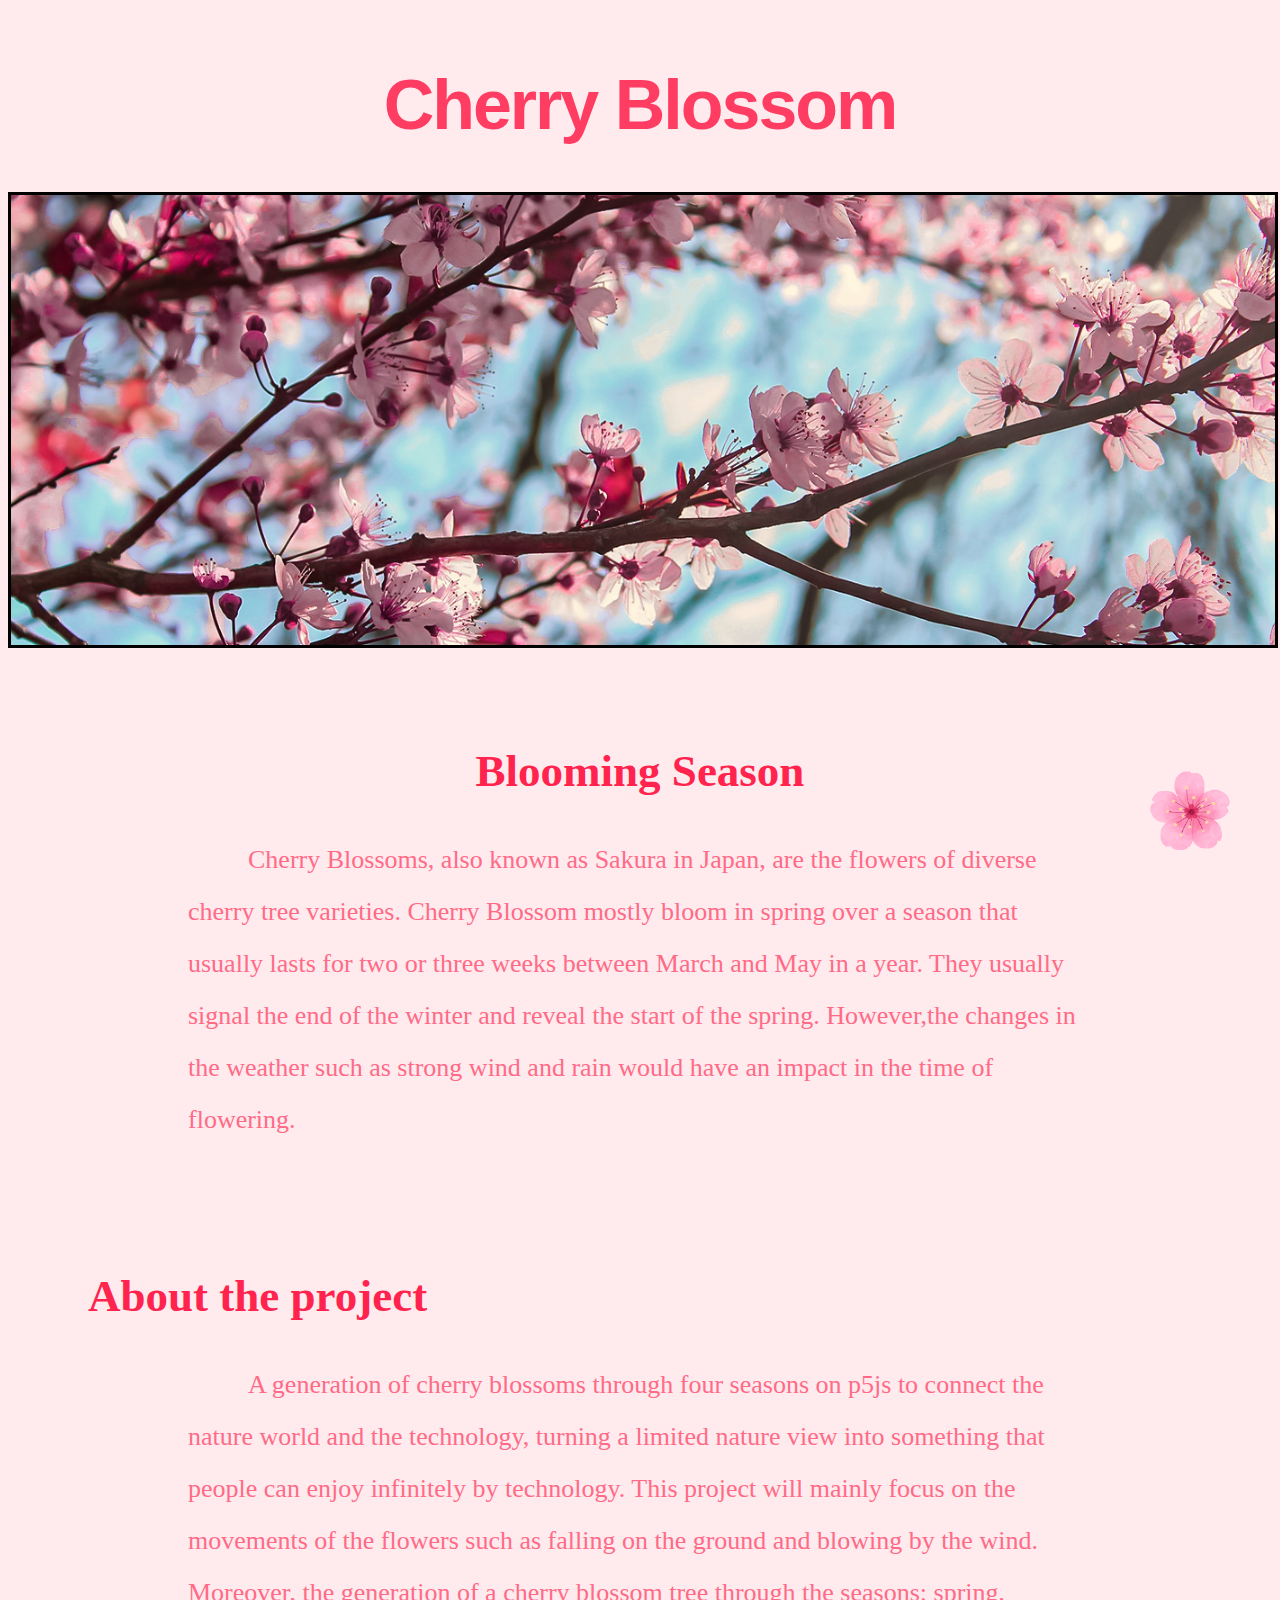
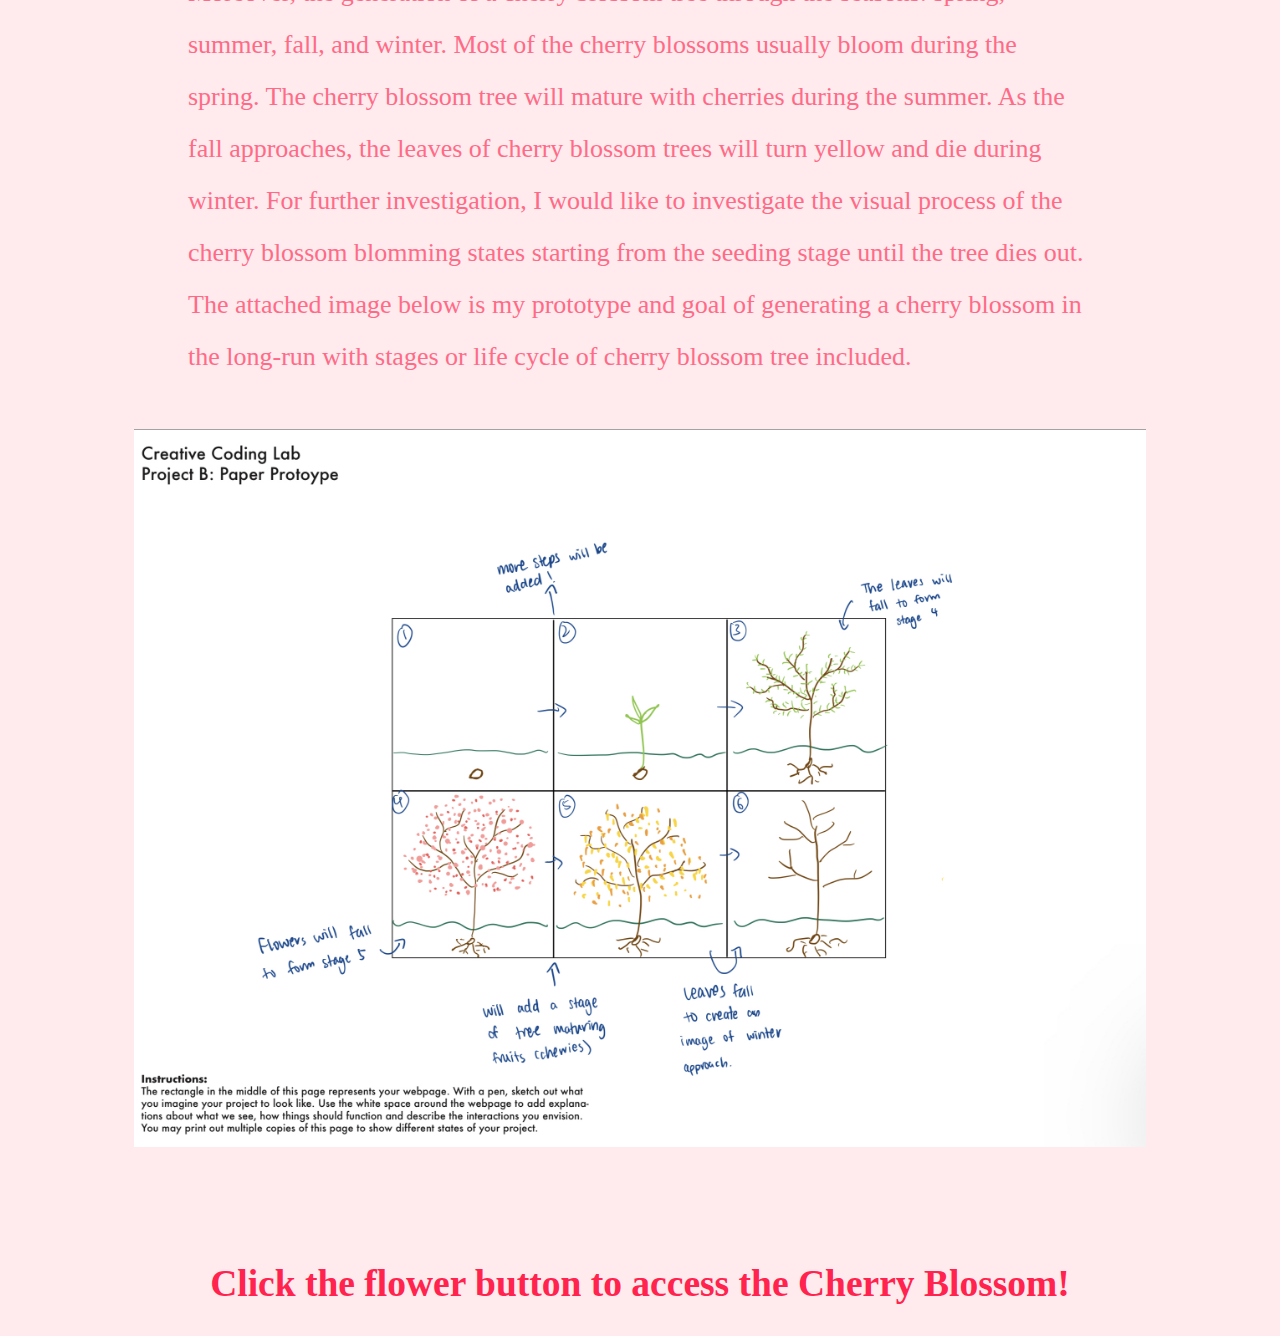
==== ProjectB/index1.html @ cfa877f9 "no space" ====
<!DOCTYPE html>
<html lang="en">

<head>
  <meta charset="UTF-8">
  <meta name="viewport" content="width=device-width, initial-scale=1.0">

  <link rel="stylesheet" href="css/style1.css">

  <script src="js/lib/p5.js"></script>
  <script src="js/lib/p5.sound.js"></script>
</head>

<body>
  <div id="title">
    <h1>Cherry Blossom</h1>
  </div>

  <div id="banner">
   <img id="cherryblossom_banner" src="assets/cherryblossombanner.png" alt="cherryblossom">
  </div>

  <div id="Blooming_Season">
    <h2>Blooming Season</h2>
    <p>
      Cherry Blossoms, also known as Sakura in Japan, are the flowers of diverse cherry tree varieties. Cherry Blossom mostly bloom in spring over a season that usually lasts for two or three weeks between March and May in a year. They usually signal the end of the winter and reveal the start of the spring. However,the changes in the weather such as strong wind and rain would have an impact in the time of flowering.
    </p>
  </div>

  <div id="Description">
    <h2>About the project</h2>
    <p>
      A generation of cherry blossoms through four seasons on p5js to connect the nature world and the technology, turning a limited nature view into something that people can enjoy infinitely by technology. This project will mainly focus on the movements of the flowers such as falling on the ground and blowing by the wind. Moreover, the generation of a cherry blossom tree through the seasons: spring, summer, fall, and winter. Most of the cherry blossoms usually bloom during the spring. The cherry blossom tree will mature with cherries during the summer. As the fall approaches, the leaves of cherry blossom trees will turn yellow and die during winter. For further investigation, I would like to investigate the visual process of the cherry blossom blomming states starting from the seeding stage until the tree dies out. The attached image below is my prototype and goal of generating a cherry blossom in the long-run with stages or life cycle of cherry blossom tree included.
    </p>
  </div>

  <div id="display">
    <div id="lifecycle"> 
      <img src="assets/life cycle of cherry blossom.png" alt="life cycle of Cherry Blossom">
    </div>
  </div>

  <div id="Instruction">
    <h2>Click the flower button to access the Cherry Blossom!</h2>
  </div>
  
  <script src="js/script.js"></script>

  <div id="button">
    <a href="index2.html">
      <img src="assets/flower.gif">
    </a>
  </div>

</body>

</html>
---- ProjectB/css/style1.css ----
html,body{
  background-color: rgb(	255, 234, 238);
}

#title{
  width: auto;
  text-align:center;
  font-family:'Trebuchet MS', 'Lucida Sans Unicode', 'Lucida Grande', 'Lucida Sans', Arial, sans-serif;
  font-size:35px;
  letter-spacing: -2px;;
  margin-left: auto;
  margin-right: auto;
  padding-top: 10px;
  color:rgb(	255, 60, 98);
}	

#banner{
  border: solid black; 
  width: 100%;
  height: 450px;
  position: relative; 
}

#cherryblossom_banner{
  width: 100%;
  height: 100%;
  object-fit: cover;
}

#Blooming_Season{
  position: relative;
  width:auto;
  text-align:center;
  font-family:'Times New Roman', Times, serif;
  font-size: 30px;
  margin-left: 80px;
  margin-right: 80px;
  padding-top: 60px;
  padding-bottom: 30px;
  color: rgb(255, 35, 77);
}

#Description{
  width:auto;
  text-align:left;
  font-family:'Times New Roman', Times, serif;
  font-size: 30px;
  margin-left: 80px;
  margin-right: 80px;
  padding-top: 30px;
  padding-bottom: 10px;
  color: rgb(255, 35, 77);
}

#lifecycle img{
  width:80%;
}

#lifecycle{
  display:inline-block;
}

#display{
  margin-top: 10px;
  margin-bottom: 50px;
  text-align: center;
  display: block;
  margin-left: auto;
  margin-right: auto;
}

#Instruction{
  width:auto;
  text-align:center;
  font-family:'Times New Roman', Times, serif;
  font-size: 25px;
  margin-left: 80px;
  margin-right: 80px;
  padding-top: 30px;
  color: rgb(255, 35, 77);
}

p {
  margin-top: 10px;
  margin-left: 100px;
  margin-right: 100px;
  text-align: left;
  font-size: 26px;
  text-indent:60px;
  line-height:2;
  color: rgb(255, 107, 135);
}

#button img{
  width: 100%;
  height: 100%;
}

#button{
  width: 120px;
  height: 120px;
  position: fixed;
  bottom: 30px;
  right: 30px;
}
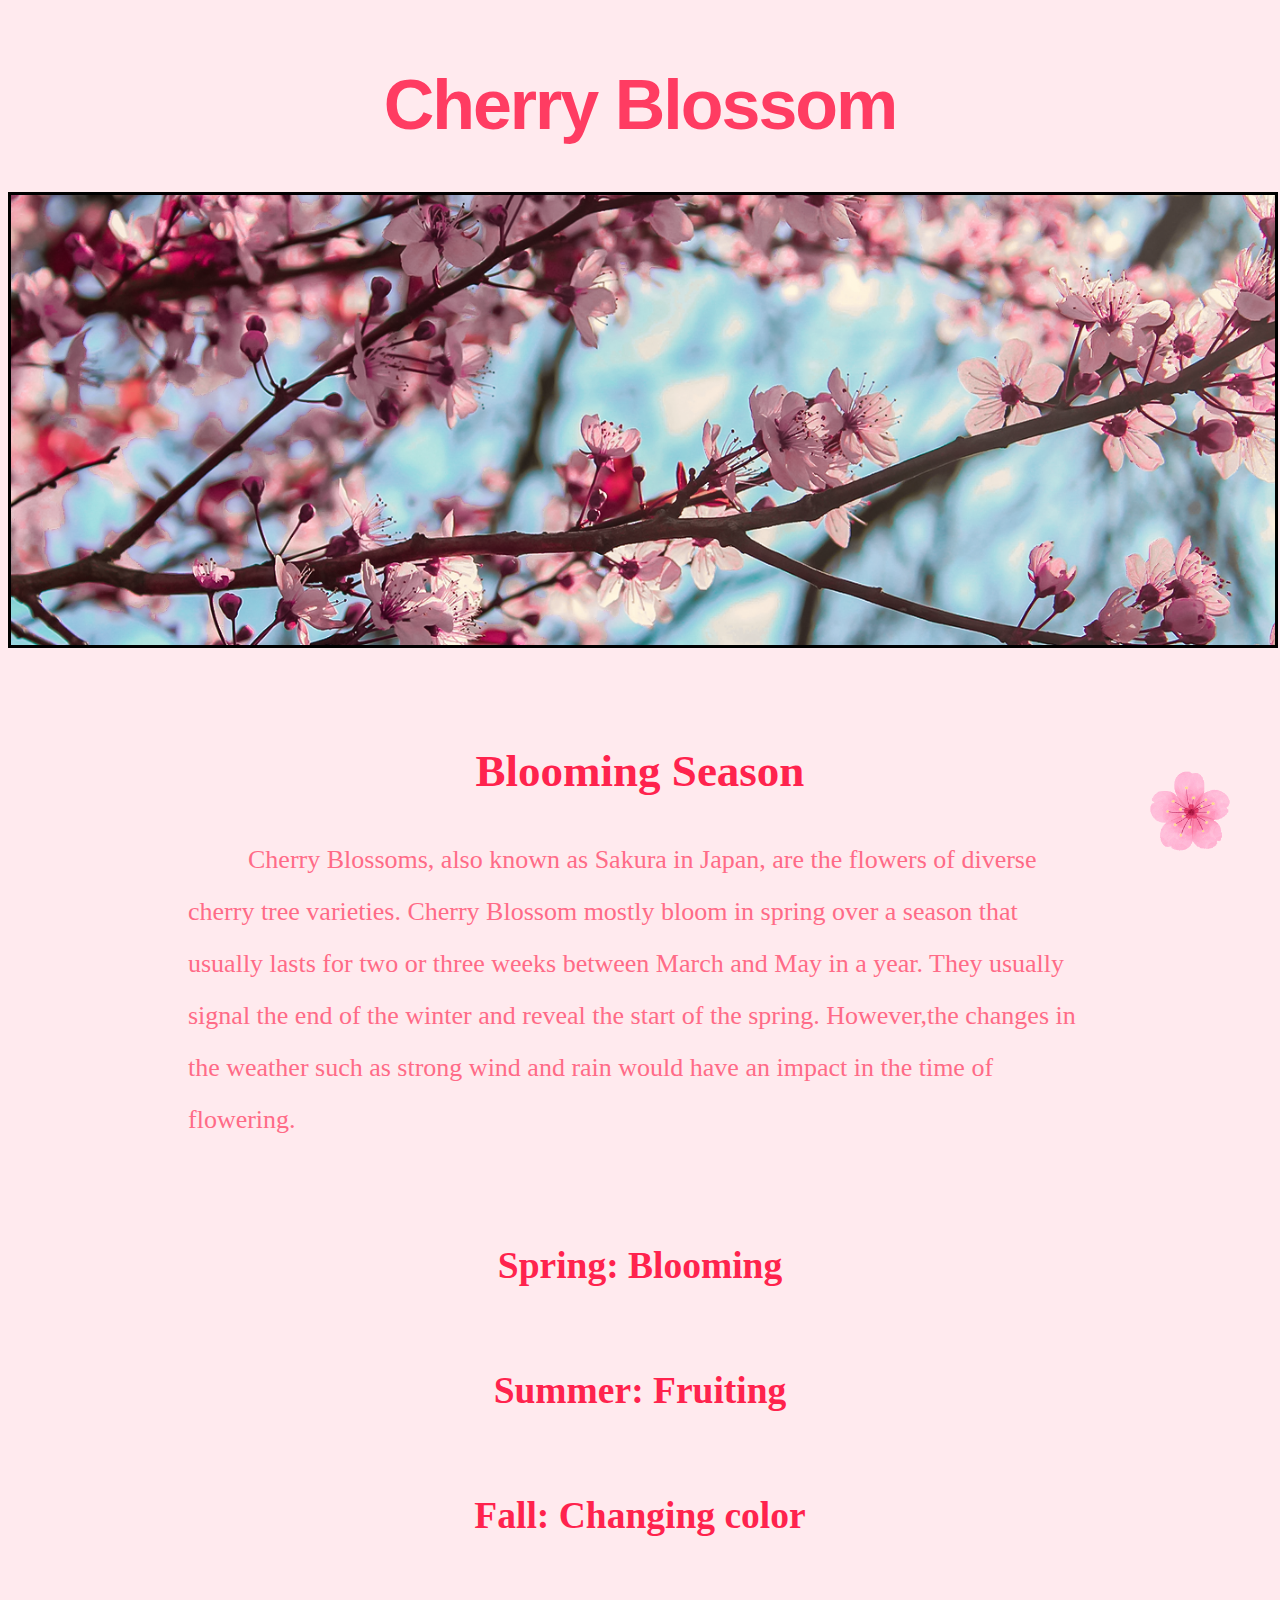
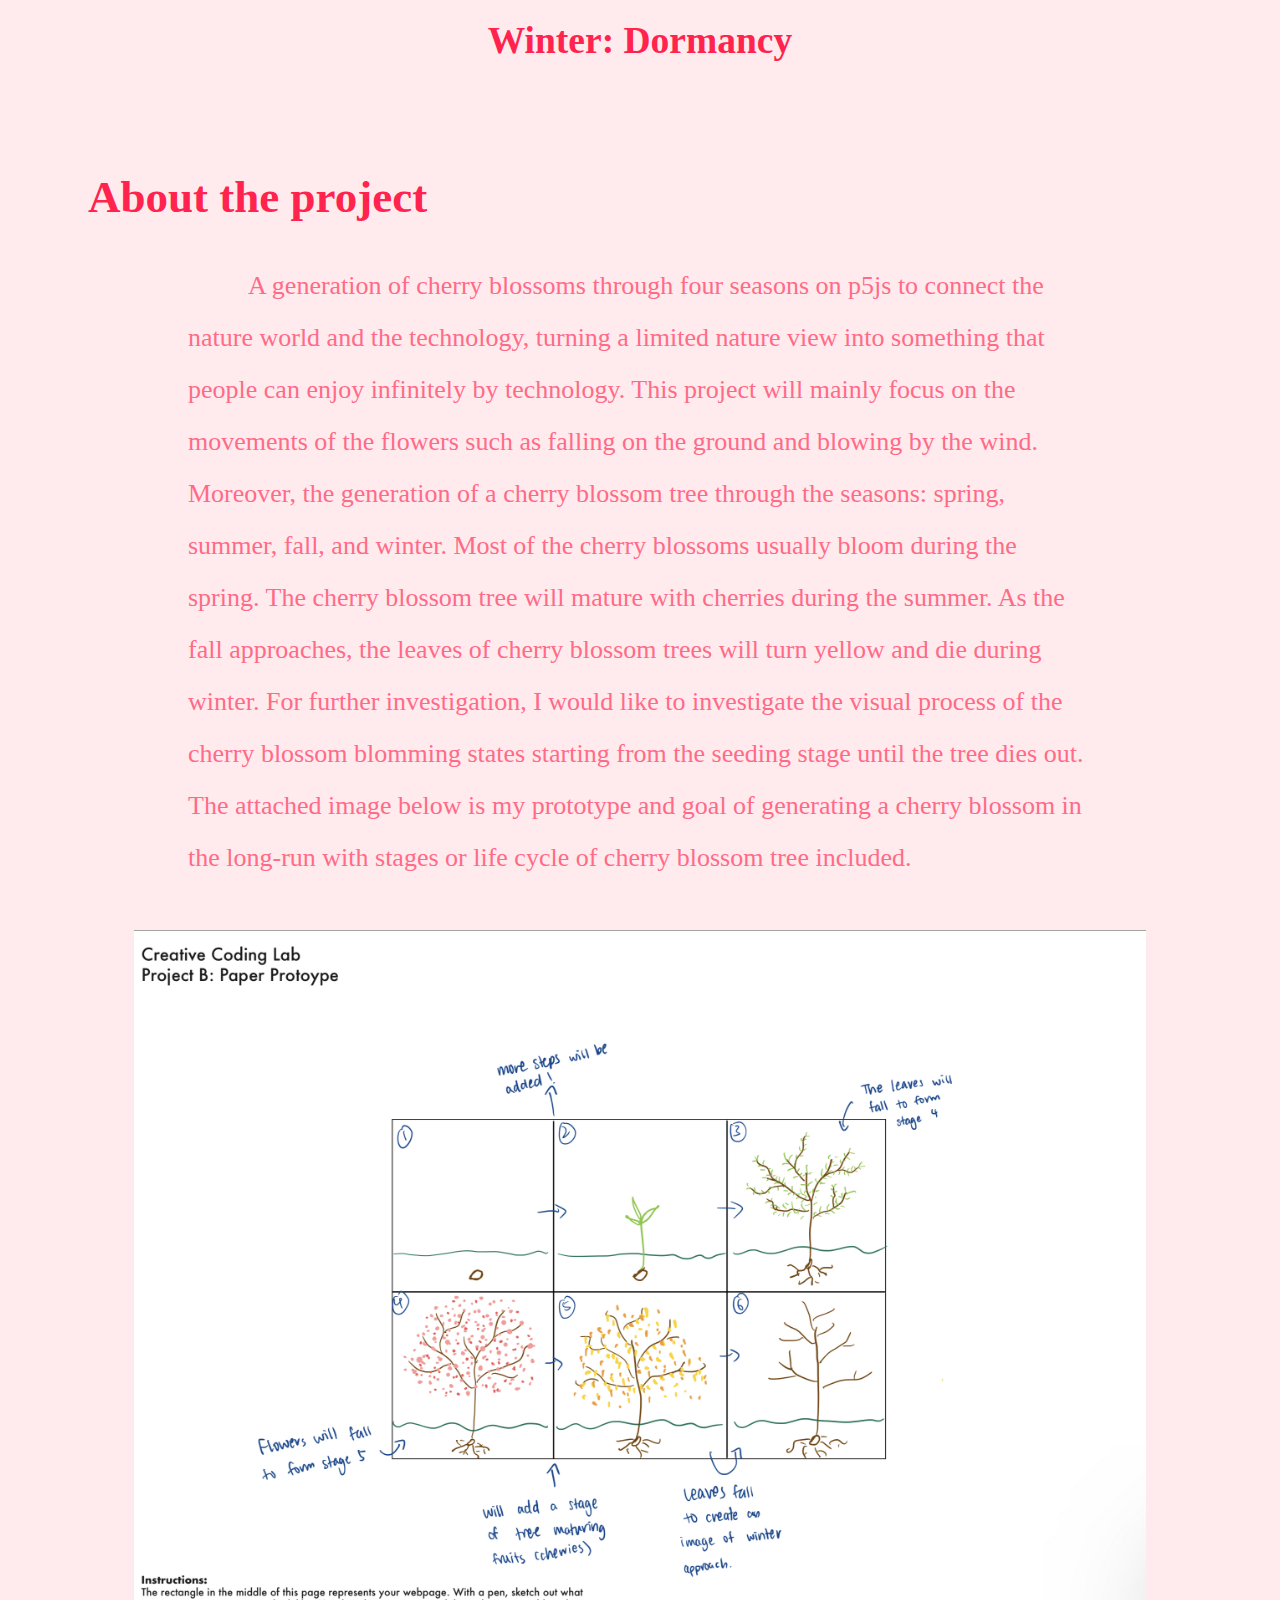
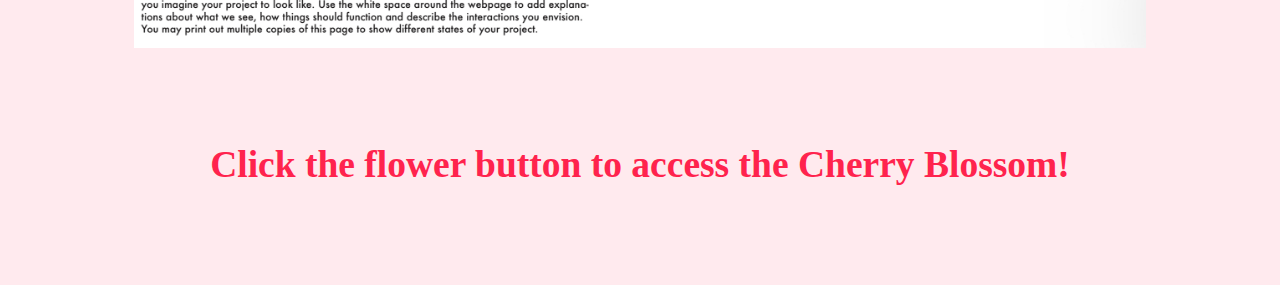
==== commit 6b22f1e1: "added 4 seasons" ====
--- a/ProjectB/index1.html
+++ b/ProjectB/index1.html
@@ -26,6 +26,22 @@
       Cherry Blossoms, also known as Sakura in Japan, are the flowers of diverse cherry tree varieties. Cherry Blossom mostly bloom in spring over a season that usually lasts for two or three weeks between March and May in a year. They usually signal the end of the winter and reveal the start of the spring. However,the changes in the weather such as strong wind and rain would have an impact in the time of flowering.
     </p>
   </div>
+  
+  <div id="Spring">
+    <h2>Spring: Blooming</h2>
+  </div>
+
+  <div id="Summer">
+    <h2>Summer: Fruiting</h2>
+  </div>
+
+  <div id="Fall">
+    <h2>Fall: Changing color</h2>
+  </div>
+
+  <div id="Winter">
+    <h2>Winter: Dormancy</h2>
+  </div>
 
   <div id="Description">
     <h2>About the project</h2>
@@ -44,7 +60,7 @@
     <h2>Click the flower button to access the Cherry Blossom!</h2>
   </div>
   
-  <script src="js/script.js"></script>
+  <!-- <script src="js/script.js"></script> -->
 
   <div id="button">
     <a href="index2.html">
--- a/ProjectB/css/style1.css
+++ b/ProjectB/css/style1.css
@@ -40,6 +40,50 @@
   color: rgb(255, 35, 77);
 }
 
+#Spring{
+  position: relative;
+  width:auto;
+  text-align:center;
+  font-family:'Times New Roman', Times, serif;
+  font-size: 25px;
+  padding-top: 10px;
+  padding-bottom: 10px;
+  color: rgb(255, 35, 77);
+}
+
+#Summer{
+  position: relative;
+  width:auto;
+  text-align:center;
+  font-family:'Times New Roman', Times, serif;
+  font-size: 25px;
+  padding-top: 10px;
+  padding-bottom: 10px;
+  color: rgb(255, 35, 77);
+}
+
+#Fall{
+  position: relative;
+  width:auto;
+  text-align:center;
+  font-family:'Times New Roman', Times, serif;
+  font-size: 25px;
+  padding-top: 10px;
+  padding-bottom: 10px;
+  color: rgb(255, 35, 77);
+}
+
+#Winter{
+  position: relative;
+  width:auto;
+  text-align:center;
+  font-family:'Times New Roman', Times, serif;
+  font-size: 25px;
+  padding-top: 10px;
+  padding-bottom: 10px;
+  color: rgb(255, 35, 77);
+}
+
 #Description{
   width:auto;
   text-align:left;
@@ -76,7 +120,8 @@
   font-size: 25px;
   margin-left: 80px;
   margin-right: 80px;
-  padding-top: 30px;
+  padding-top: 10px;
+  padding-bottom: 60px;
   color: rgb(255, 35, 77);
 }
 
